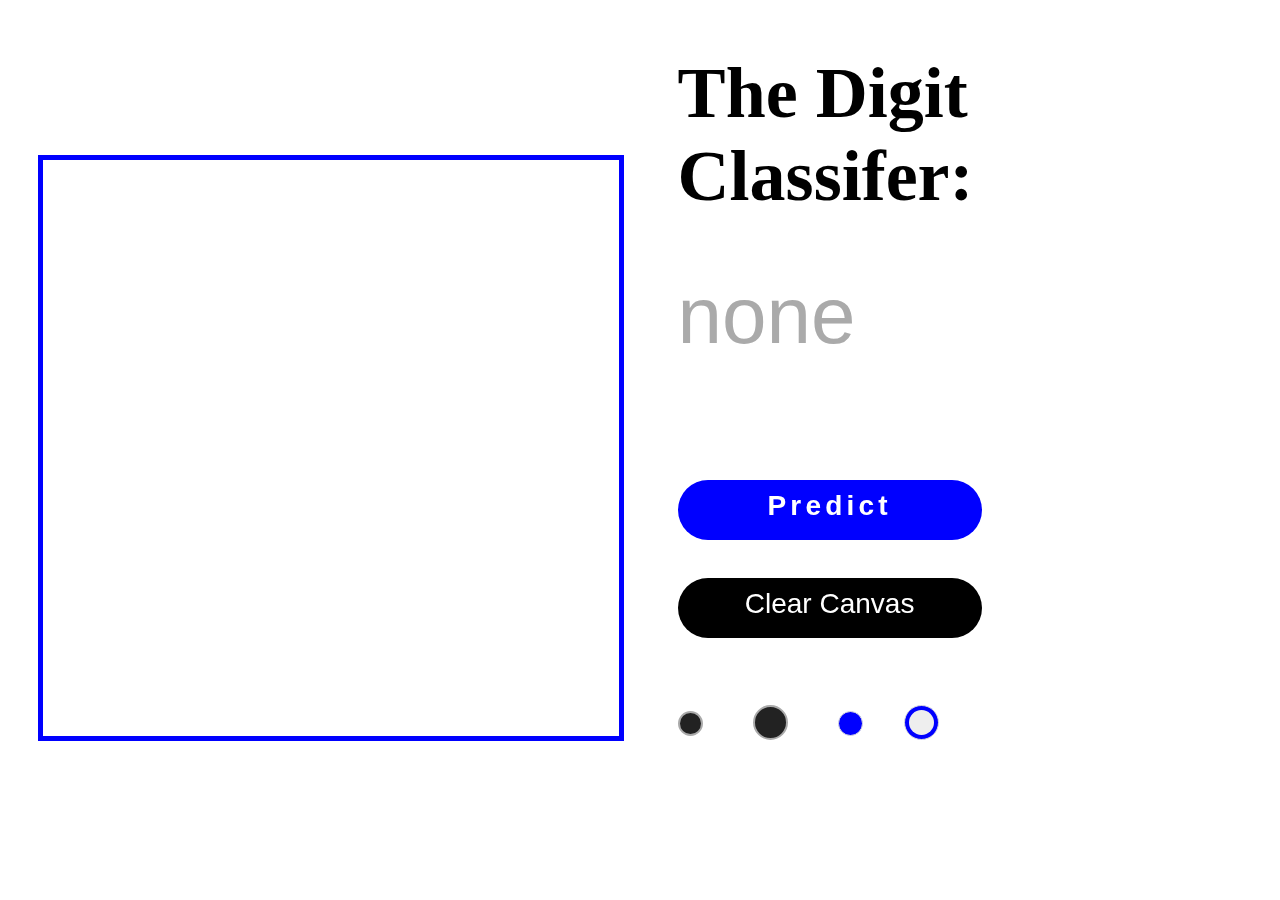
==== frontend_template/main.html @ 63d4fcdc "massive changes in arraygrid module in more efficient code overall and new model" ====
<!DOCTYPE html>
<html lang="en">
  <head>
    <meta charset="UTF-8" />
    <meta name="viewport" content="width=device-width, initial-scale=1.0" />
    <link rel="stylesheet" href="style.css" />
    <script type="text/javascript" src="/eel.js"></script>
    <title>Digit Classifier with PyTroch</title>
  </head>
  <body>
    <div class="main">
      <div class="main-canvas">
        <canvas id="canvas-screen"></canvas>
      </div>
      <div class="action">
        <div class="title">The Digit Classifer:</div>
        <div class="label predColored" id="lbl">none</div>
        <div class="btn btn-pred" id="predictbtn">Predict</div>
        <div class="btn btn-clear" id="clearbtn">Clear Canvas</div>
      </div>
      <div class="empty">
        <label class="radiobtn" id="smaller" >
          <input type="radio" name="pensize" id='s' >
          <span class="checkmark"></span>
        </label>
        <label class="radiobtn" id="bigger" >
          <input type="radio" name="pensize" id='b' >
          <span class="checkmark"></span>
        </label>
        <label class="radiobtn deleter" id="deleter" >
          <input type="radio" name="pensize" id='deleters' >
          <span class="checkmark"></span>
        </label>
        <label class="radiobtn deleter" id="deleter-b" >
          <input type="radio" name="pensize" id='deleterb' checked>
          <span class="checkmark"></span>
        </label>
      </div>
    </div>
  </body>
  <script type="module" src="./src/app.js"></script>
</html>
---- frontend_template/style.css ----
*{
    margin:0;
    padding:0;
    box-sizing: border-box;
    
}
.main{
    display:grid;
    grid-template-columns: 1.1fr 1fr;
    grid-template-rows: 3fr 1fr;
    grid-template-areas:
        "canvas action"
        "canvas empty";
    height:100vh;
    grid-column-gap: 15px;

}
.empty{
    grid-area: empty;
    justify-self: stretch;
    align-self: stretch;
    display: grid; 
    grid-template-columns: 1fr 1fr 1fr 5fr;
    grid-template-rows:1fr;
    margin-top: 30px;



}


.radiobtn{
    width:35px;
    height:35px;
    border: 2px solid #aaa;
    border-radius: 50%;
    display: flex;
    justify-content: center;
    align-items: center;
    background-color: #222;
}
#smaller{
    width:25px;
    height:25px;
    margin-top: 6px;
    justify-self: start;
}
#deleter{
    width:25px;
    height:25px;
    margin-top: 6px;
    margin-left: 10px;
}
.radiobtn .checkmark{
    width: calc(100% - 8px);
    height: calc(100% - 8px);
    border-radius: 50%;
    background: #eee;
    display:inline-block;
    opacity: 0;
    transition: opacity 0.7s ease;

}
.radiobtn input:checked + .checkmark{
    opacity: 1;
}
.radiobtn input{
    display: none;
}
.deleter{
    background-color: #00f;
    border: 1px solid #ddd;
}



.action{
    grid-area: action;
    display: grid;
    grid-template-columns: 380px 1fr;
    grid-template-rows: repeat(5,1fr);
    /* justify-self: center; */
}

.btn-pred{
    height:60px;
    width:80%;
    background:#00f;
    border-radius: 30px;
    grid-column: 1/2;
    grid-row: 4/5;
    justify-self: start;
    align-self: end;
    color:white;
    font-family: Tahoma, Geneva, Verdana, sans-serif;
    font-size: 28px;
    font-weight: 900;
    text-align: center;
    padding-top: 10px;
    user-select: none;
    letter-spacing: .15em;

}
.btn-clear{
    height:60px;
    width:80%;
    background: black;
    border-radius: 30px;
    grid-column: 1/2;
    grid-row: 5/6;
    justify-self: start;
    align-self: center;
    color:white;
    font-size: 28px;
    font-family: Tahoma, Geneva, Verdana, sans-serif;
    font-weight: 500;
    text-align: center;
    padding-top: 10px;
    user-select: none;





}
.action > .title{
    justify-self: start;
    align-self: center;
    font-size: 4.5em;
    font-weight: 700;
    grid-column: 1/2;
    grid-row: 1/3;
    user-select: none;

}
.action > .label{
    grid-column: 1/2;
    justify-self: start;
    grid-row: 3/4;
    font-family: Tahoma, Geneva, Verdana, sans-serif;
    font-size: 5em;
    color: #aaa;
    user-select: none;

}
.main-canvas{
    grid-area:canvas;
    justify-self: center;
    align-self:center;
}
#canvas-screen{
    width:45vw;
    height: 45vw;
    outline: thick solid #00f;

}
.btn:hover{
    cursor: pointer;
}
.predColored{
    color:#0f0;
}
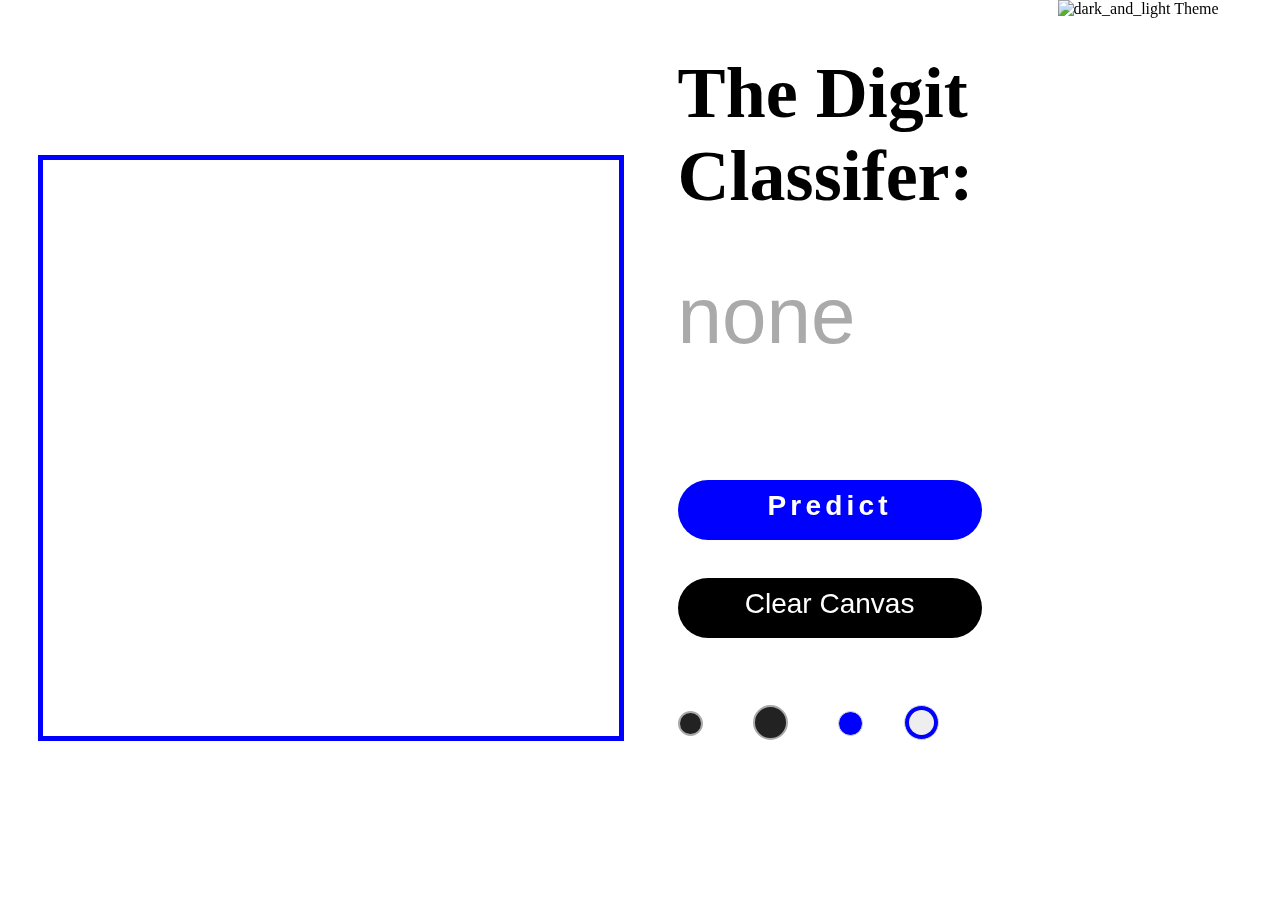
==== commit ad6ba69e: "more fine tune in arraygrid module and set some DEBUG Points in python code for reviweing" ====
--- a/frontend_template/main.html
+++ b/frontend_template/main.html
@@ -13,10 +13,11 @@
         <canvas id="canvas-screen"></canvas>
       </div>
       <div class="action">
-        <div class="title">The Digit Classifer:</div>
+        <div class="title" id="app_title">The Digit Classifer:</div>
         <div class="label predColored" id="lbl">none</div>
         <div class="btn btn-pred" id="predictbtn">Predict</div>
         <div class="btn btn-clear" id="clearbtn">Clear Canvas</div>
+        <img id='theme_toggle' src="images/theme.svg" alt="dark_and_light Theme">
       </div>
       <div class="empty">
         <label class="radiobtn" id="smaller" >
@@ -35,6 +36,7 @@
           <input type="radio" name="pensize" id='deleterb' checked>
           <span class="checkmark"></span>
         </label>
+       
       </div>
     </div>
   </body>
